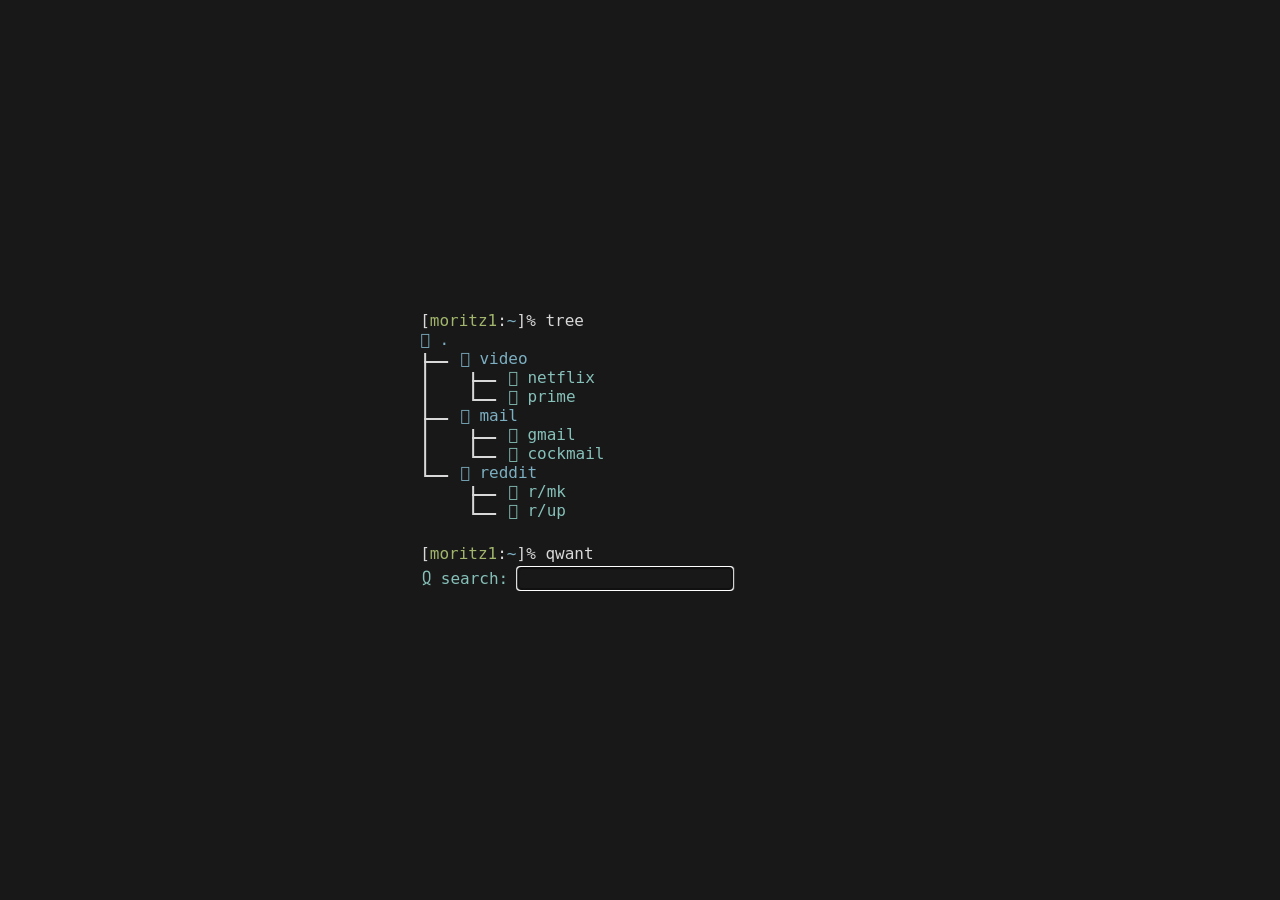
==== .config/tree_page/index.html @ 6e61c2ee "added custom startpage" ====
<!DOCTYPE html>
<html>
  <head>
    <meta charset="UTF-8">
    <link rel="stylesheet" type="text/css" href="css/style.css">
    <title>Home</title>
  </head>
  <body>
    <div class="container">
        <div class="prompt">[<span class="gr">moritz1</span>:<span class="bl">~</span>]% tree</div>
      <div class="tree">
        <h1> .</h1>
        <ul>
          <li>
            <h1> video</h1>
            <ul>
              <li><a href="https://netflix.com/browse"> netflix</a></li>
              <li><a href="https://amazon.de/primevideo"> prime</a></li>
            </ul>
          </li>
          <li>
            <h1> mail</h1>
            <ul>
              <li><a href="https://mail.google.com"> gmail</a></li>
              <li><a href="https://mail.cock.li"> cockmail</a></li>
            </ul>
          </li>
          <li>
            <h1> reddit</h1>
            <ul>
              <li><a href="https://reddit.com/r/mechanicalkeyboards"> r/mk</a></li>
              <li><a href="https://reddit.com/r/unixporn"> r/up</a></li>
            </ul>
          </li>
        </ul>
      </div>
      <div class="prompt">[<span class="gr">moritz1</span>:<span class="bl">~</span>]% qwant</div>
      <form action="https://qwant.com" method="GET">
        <h1> search: </h1>
        <input type="text" name="q" autofocus="autofocus">
      </form>
    </div>
  </body>
</html>
---- .config/tree_page/css/style.css ----
@font-face {
    font-family: "monospace";
}

:root {
    --font: "monospace";
    --background: #181818;
    --foreground: #d8d8d8;
    --green: #a1b56c;
    --blue: #7cafc2;
    --orange: #dc9656;
    --aqua: #86c1b9;
    --branch: 2px solid #d8d8d8;
}

html {
    font-size: 24;
}

body {
    background: var(--background);
}

.container {
    position: absolute;
    top: 50%;
    left: 45%;
    transform: translate(-50%, -50%);
}

.prompt {
    font-family: var(--font);
    color: var(--foreground);
}

.prompt~.prompt {
    padding: 1.5rem 0 0.3125rem;
}

.gr {
    color: var(--green);
}

.bl {
    color: var(--blue);
}

h1 {
    display: inline;
    font-family: var(--font);
    font-size: 1rem;
    font-weight: normal;
    color: var(--blue);
}

.tree > ul {
    margin: 0;
    padding-left: 1rem;
}

ul {
    list-style: none;
    padding-left: 1.5rem;
}

li {
    position: relative;
    padding-left: 1.5rem;
}

li::before, li::after {
    content: "";
    position: absolute;
    left: -0.75rem;
}

li::before {
    border-top: var(--branch);
    top: 0.75rem;
    width: 1.5rem;
}

li::after {
    border-left: var(--branch);
    height: 100%;
    top: 0.25rem;
}

li:last-child::after {
    height: 0.5rem;
}

a {
    font-family: var(--font);
    font-size: 1rem;
    color: var(--aqua);
    text-decoration: none;
    outline: none;
}

a:hover {
    color: var(--orange);
}

form h1 {
    color: var(--aqua);
    padding-left: 0.125rem;
}

input {
    font-family: var(--font);
    font-size: 1rem;
    color: var(--foreground);
    background-color: var(--background);
    border: none;
}
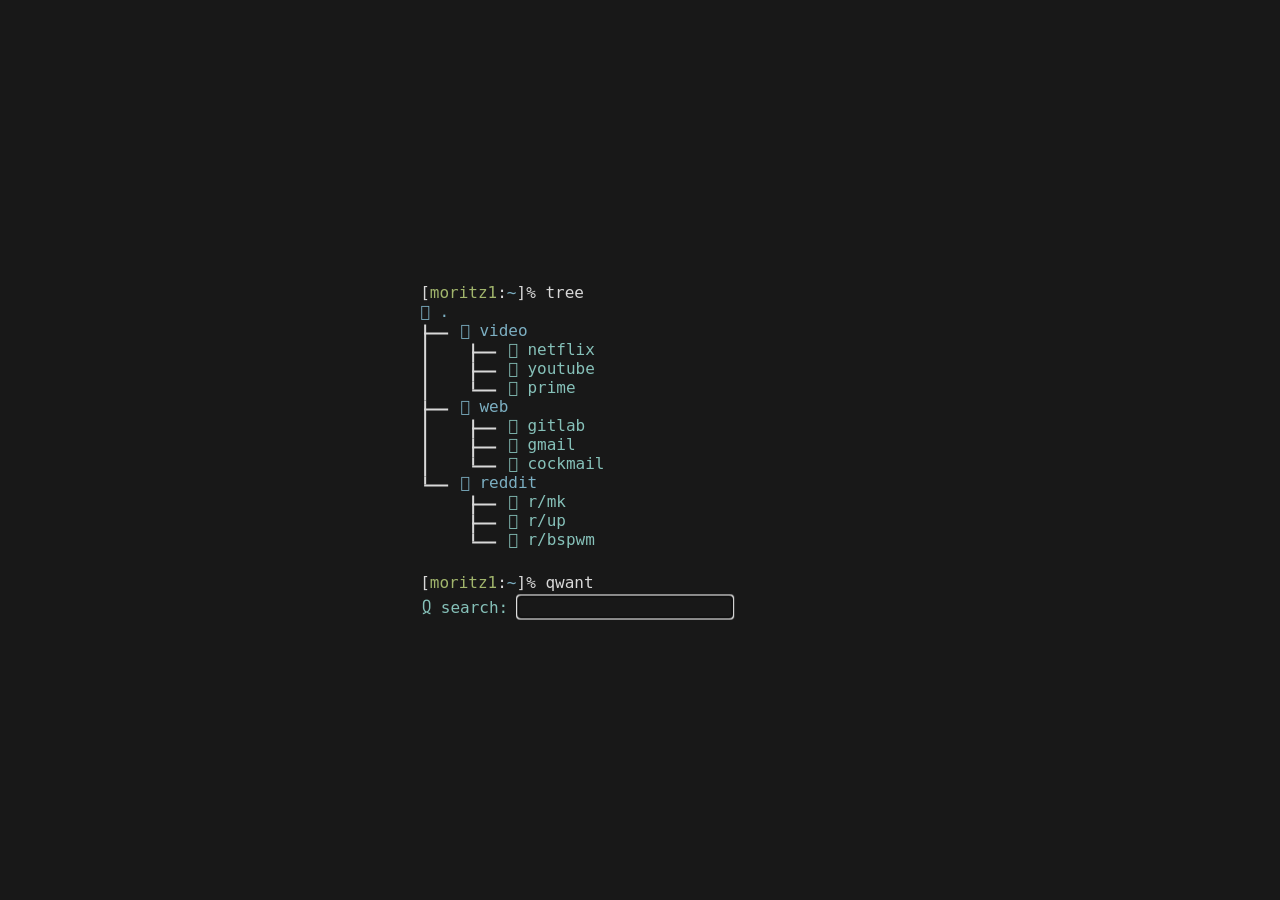
==== commit e3c196d6: "added links" ====
--- a/.config/tree_page/index.html
+++ b/.config/tree_page/index.html
@@ -15,12 +15,14 @@
             <h1> video</h1>
             <ul>
               <li><a href="https://netflix.com/browse"> netflix</a></li>
+              <li><a href="https://youtube.com"> youtube</a></li>
               <li><a href="https://amazon.de/primevideo"> prime</a></li>
             </ul>
           </li>
           <li>
-            <h1> mail</h1>
+            <h1> web</h1>
             <ul>
+              <li><a href="https://gitlab.com/dashboard/projects"> gitlab</a></li>
               <li><a href="https://mail.google.com"> gmail</a></li>
               <li><a href="https://mail.cock.li"> cockmail</a></li>
             </ul>
@@ -30,6 +32,7 @@
             <ul>
               <li><a href="https://reddit.com/r/mechanicalkeyboards"> r/mk</a></li>
               <li><a href="https://reddit.com/r/unixporn"> r/up</a></li>
+              <li><a href="https://reddit.com/r/bspwm"> r/bspwm</a></li>
             </ul>
           </li>
         </ul>
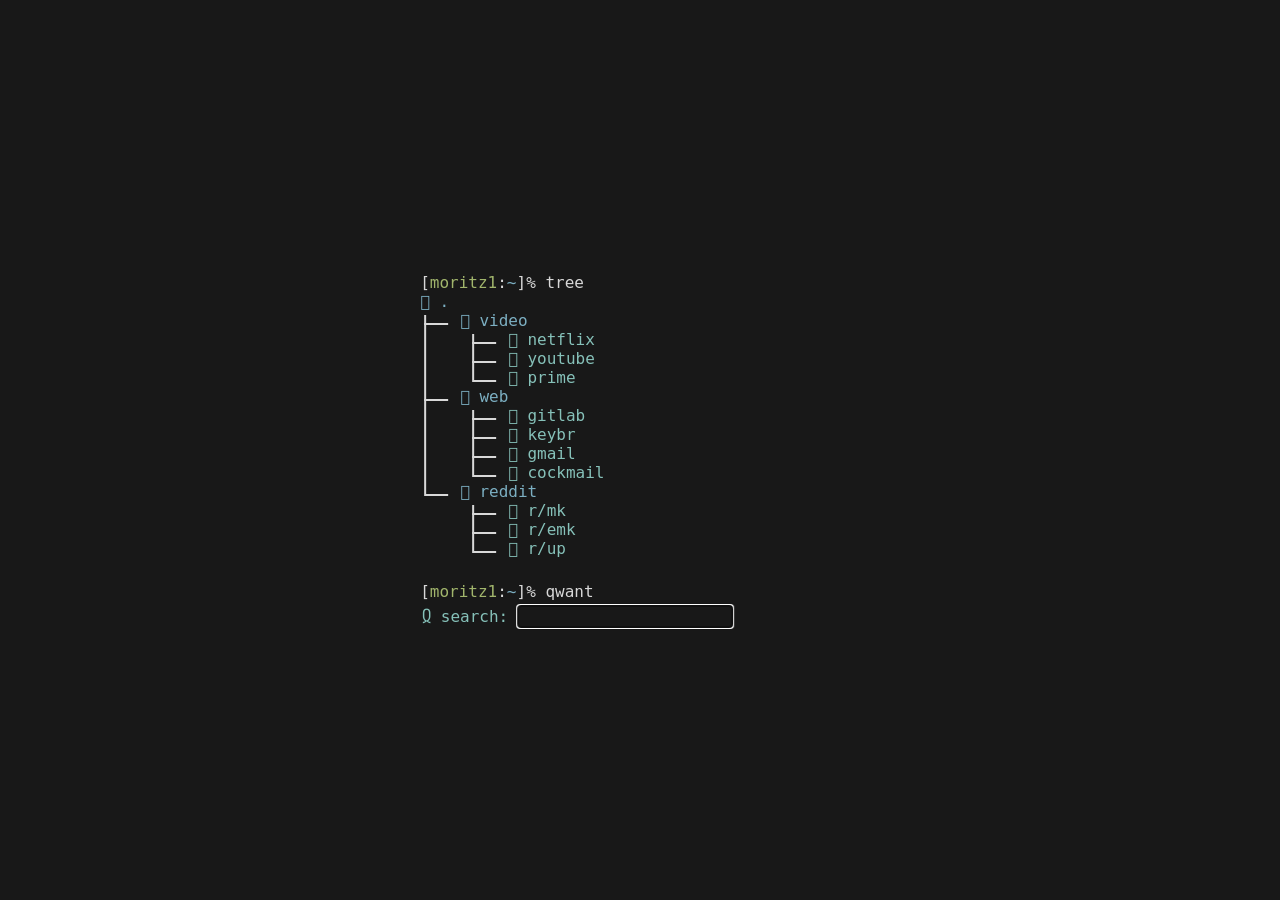
==== commit a0179635: "changed links" ====
--- a/.config/tree_page/index.html
+++ b/.config/tree_page/index.html
@@ -23,6 +23,7 @@
             <h1> web</h1>
             <ul>
               <li><a href="https://gitlab.com/dashboard/projects"> gitlab</a></li>
+              <li><a href="https://keybr.com"> keybr</a></li>
               <li><a href="https://mail.google.com"> gmail</a></li>
               <li><a href="https://mail.cock.li"> cockmail</a></li>
             </ul>
@@ -31,8 +32,8 @@
             <h1> reddit</h1>
             <ul>
               <li><a href="https://reddit.com/r/mechanicalkeyboards"> r/mk</a></li>
+              <li><a href="https://reddit.com/r/ergomechkeyboards"> r/emk</a></li>
               <li><a href="https://reddit.com/r/unixporn"> r/up</a></li>
-              <li><a href="https://reddit.com/r/bspwm"> r/bspwm</a></li>
             </ul>
           </li>
         </ul>
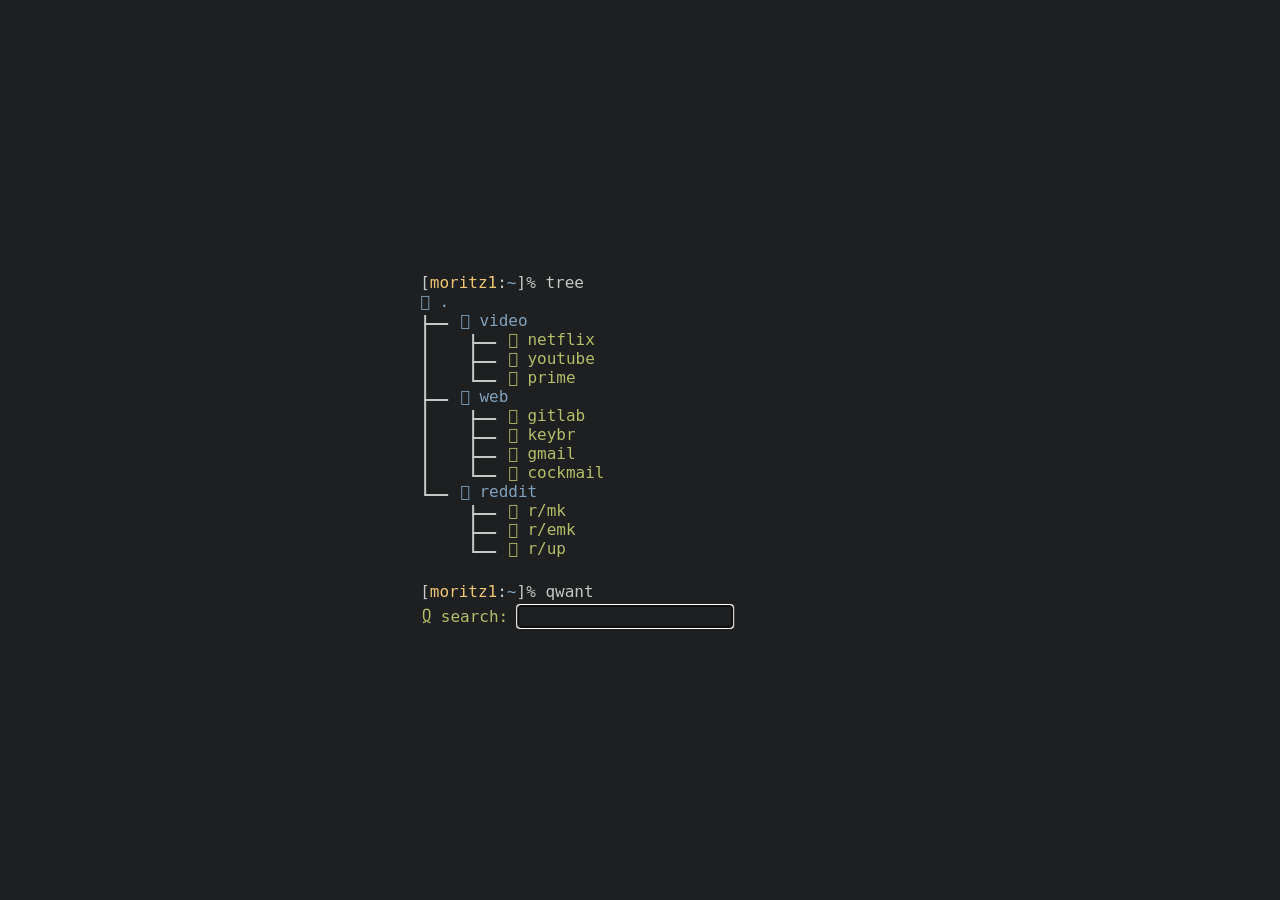
==== commit 1a3c0bce: "changed default search engine" ====
--- a/.config/tree_page/index.html
+++ b/.config/tree_page/index.html
@@ -39,7 +39,7 @@
         </ul>
       </div>
       <div class="prompt">[<span class="gr">moritz1</span>:<span class="bl">~</span>]% qwant</div>
-      <form action="https://qwant.com" method="GET">
+      <form action="https://qwant.com/" method="GET">
         <h1> search: </h1>
         <input type="text" name="q" autofocus="autofocus">
       </form>
--- a/.config/tree_page/css/style.css
+++ b/.config/tree_page/css/style.css
@@ -4,13 +4,13 @@
 
 :root {
     --font: "monospace";
-    --background: #181818;
-    --foreground: #d8d8d8;
-    --green: #a1b56c;
-    --blue: #7cafc2;
-    --orange: #dc9656;
-    --aqua: #86c1b9;
-    --branch: 2px solid #d8d8d8;
+    --background: #1d1f21;
+    --foreground: #c5c8c6;
+    --green: #b5bd68;
+    --blue: #81a2be;
+    --orange: #de935f;
+    --yellow: #f0c674;
+    --branch: 2px solid #c5c8c6;
 }
 
 html {
@@ -38,7 +38,7 @@
 }
 
 .gr {
-    color: var(--green);
+    color: var(--yellow);
 }
 
 .bl {
@@ -93,7 +93,7 @@
 a {
     font-family: var(--font);
     font-size: 1rem;
-    color: var(--aqua);
+    color: var(--green);
     text-decoration: none;
     outline: none;
 }
@@ -103,7 +103,7 @@
 }
 
 form h1 {
-    color: var(--aqua);
+    color: var(--green);
     padding-left: 0.125rem;
 }
 
